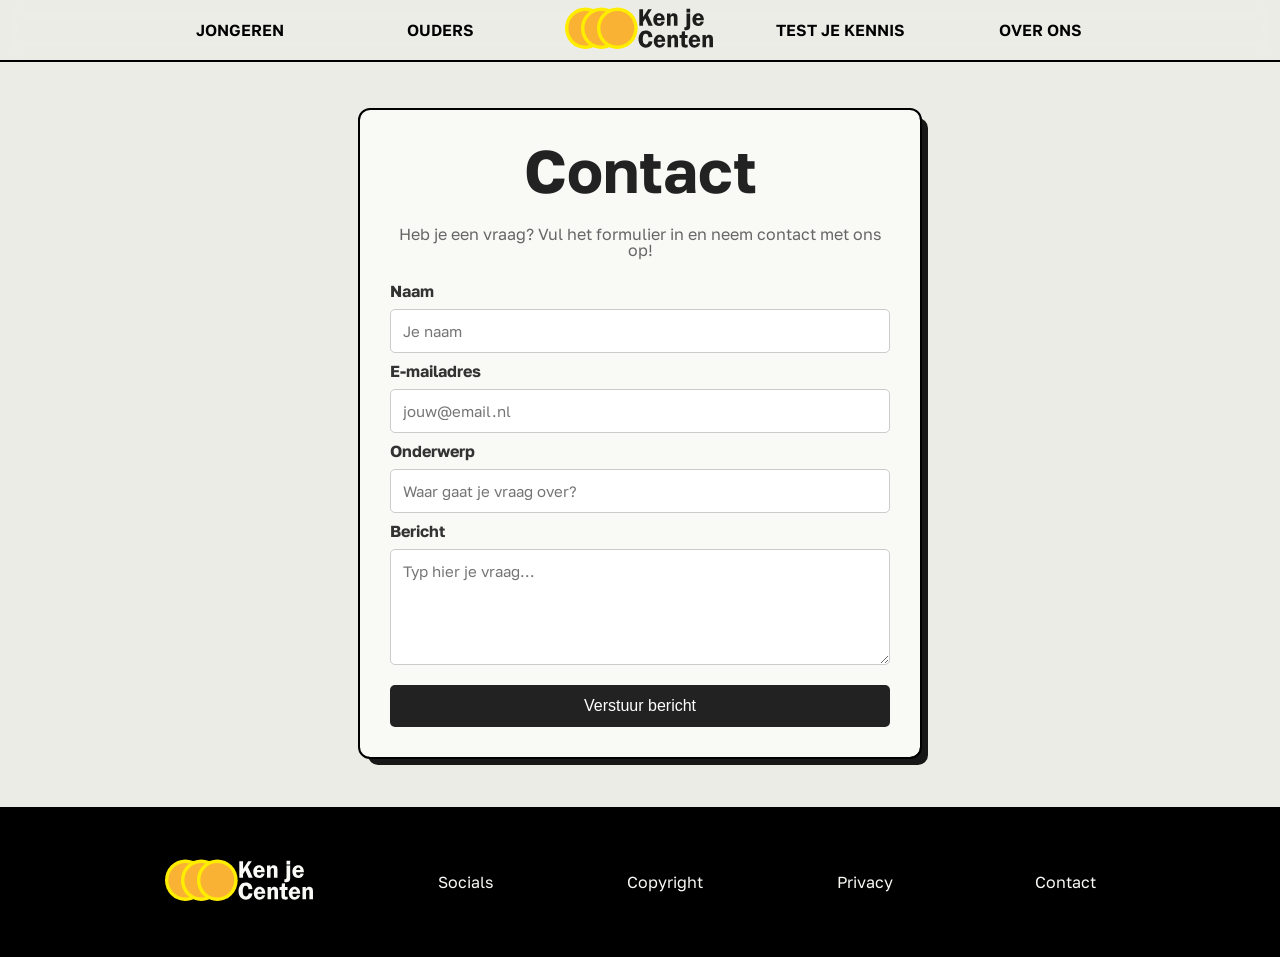
==== contact.html @ 7529b7ad "Add files via upload" ====
<!DOCTYPE html>
<html lang="en">
<head>
    <meta charset="UTF-8">
    <meta name="viewport" content="width=device-width, initial-scale=1.0">
    <link rel="stylesheet" href="css/style.css">
    <link rel="preconnect" href="https://fonts.googleapis.com">
    <link rel="preconnect" href="https://fonts.gstatic.com" crossorigin>
    <link href="https://fonts.googleapis.com/css2?family=Golos+Text:wght@400..900&family=Work+Sans:ital,wght@0,100..900;1,100..900&display=swap" rel="stylesheet">
    <title>Contact</title>
</head>
<body>

    <div class="header">
        <div class="headerbuttons">
            <a href="jongeren.html" class="headerbutton"><h1>jongeren</h1></a>
            <a href="ouders.html" class="headerbutton"><h1>ouders</h1></a>
        </div>
        <a href="index.html" class="logo"><img src="assets/kenjecentenlogo.svg" alt=""></a>
        <div class="headerbuttons">
            <a href="quiz.html" class="headerbutton"><h1>test je kennis</h1></a>
            <a href="overons.html" class="headerbutton"><h1>over ons</h1></a>
        </div>
    </div>

    <div class="contact">
        <h2>Contact</h2>
        <br>
        <p>Heb je een vraag? Vul het formulier in en neem contact met ons op!</p>

        <form action="#" method="POST">
            <label for="naam">Naam</label>
            <input type="text" id="naam" name="naam"
                placeholder="Je naam" required>

            <label for="email">E-mailadres</label>
            <input type="email" id="email" name="email"
                placeholder="jouw@email.nl" required>

            <label for="onderwerp">Onderwerp</label>
            <input type="text" id="onderwerp" name="onderwerp"
                placeholder="Waar gaat je vraag over?" required>

            <label for="bericht">Bericht</label>
            <textarea id="bericht" name="bericht" rows="5"
                    placeholder="Typ hier je vraag..." required></textarea>

            <button type="submit">Verstuur bericht</button>
        </form>
    </div>

    <div class="footer">
        <a href="index.html" class="logo"><img src="assets/kenjecentenlogowit.svg" alt=""></a>
        <a href="https://www.instagram.com/1c1c34/" target="_blank" rel="noopener noreferrer"><p class="footertext">Socials</p></a>
        <a href="copyright.html" target="_blank" rel="noopener noreferrer"><p class="footertext">Copyright</p></a>
        <a href="https://www.youtube.com/watch?v=dQw4w9WgXcQ" target="_blank" rel="noopener noreferrer"><p class="footertext">Privacy</p></a>
        <a href="#" target="_blank" rel="noopener noreferrer"><p class="footertext">Contact</p></a>
    </div>

</body>
</html>
---- css/style.css ----
/* http://meyerweb.com/eric/tools/css/reset/ 
   v2.0 | 20110126
   License: none (public domain)
*/

html, body, div, span, applet, object, iframe,
h1, h2, h3, h4, h5, h6, p, blockquote, pre,
a, abbr, acronym, address, big, cite, code,
del, dfn, em, img, ins, kbd, q, s, samp,
small, strike, strong, sub, sup, tt, var,
b, u, i, center,
dl, dt, dd, ol, ul, li,
fieldset, form, label, legend,
table, caption, tbody, tfoot, thead, tr, th, td,
article, aside, canvas, details, embed, 
figure, figcaption, footer, header, hgroup, 
menu, nav, output, ruby, section, summary,
time, mark, audio, video {
	margin: 0;
	padding: 0;
	border: 0;
	font-size: 100%;
	font: inherit;
	vertical-align: baseline;
}
/* HTML5 display-role reset for older browsers */
article, aside, details, figcaption, figure, 
footer, header, hgroup, menu, nav, section {
	display: block;
}
body {
	line-height: 1;
}
ol, ul {
	list-style: none;
}
blockquote, q {
	quotes: none;
}
blockquote:before, blockquote:after,
q:before, q:after {
	content: '';
	content: none;
}
table {
	border-collapse: collapse;
	border-spacing: 0;
}

a{
	text-decoration: none;
	color: black;
}

body{
	font-family: Golos Text;
	background-color: #ecece7;
}

h1{
	text-transform: uppercase;
	font-weight: 600;
}

h2{
	font-size: 60px;
	font-weight: 700;
}

h3{
	font-size: 30px;
}


.header {
    display: flex;
    align-items: center;
    justify-content: center;
    gap: 50px;
	outline: 2px solid black;
	position: sticky;
	top: 0;
	z-index: 1000;
    backdrop-filter: blur(10px);
}

.logo{
	height: 60px;
	width: 150px;
	display: flex;
	align-items: center;
}

.headerbuttons {
    display: flex;
    gap: 50px;
}

.headerbutton{
	height: 60px;
	width: 150px;
	display: flex;
	align-items: center;
	justify-content: center;
	transition: 300ms;
}

.headerbutton:hover{
	background-color: #cccccc;
	outline: 2px solid black;
	box-shadow: 3px 3px 0 black;
}

.buttontoquiz{
	display: block;
	margin: 60px auto 75px auto;
	width: 950px;
	height: auto;
	background-color: rgb(112, 196, 255);
	padding: 25px;
	border-radius: 10px;
	transition: 300ms;
}

.buttontoquiz:hover{
	background-color: rgb(33, 163, 255);
	outline: solid black 2px;
	box-shadow: 8px 8px 0 black;
}



.tekstblok{
	width: 950px;
	padding: 25px;
	height: auto;
	border: black solid 2px;
	border-radius: 25px;
	margin: 25px auto 150px auto;
    box-shadow: 8px 8px 0 #171717;
    background-color: #f9f9f6;
}

.fotogif{
	margin: 0 auto;
    width: 1000px;
    height: 200px;
    overflow: hidden;
	border-radius: 15px;
}

.fotogif img{
    display: block;
    width: 1000px;
    height: 200px;
    object-fit: fill;
}


.footer{
	background-color: black;
	height: 150px;
	display: flex;
	align-items: center;
	justify-content: center;
	gap: 100px;
}

.footertext{
	color: #f9f9f6;
	height: 40px;
	width: 100px;
	display: flex;
	align-items: center;
	justify-content: center;
	transition: 300ms;
	border-radius: 10px;
}

.footertext:hover{
	background-color: #444444;
	outline: 1px solid #f9f9f6;
	box-shadow: 3px 3px 0 #f9f9f6;
}

.contact {
    max-width: 500px;
    margin: 50px auto;
    padding: 30px;
    background-color: #f9f9f6;
    border-radius: 10px;
    box-shadow: 8px 8px 0 #171717;
	outline: 2px solid black;
}

.contact h2 {
    text-align: center;
    color: #222;
    margin-bottom: 10px;
}

.contact p {
    text-align: center;
    color: #666;
    margin-bottom: 25px;
}

.contact form {
    display: flex;
    flex-direction: column;
    gap: 10px;
}

.contact label {
    font-weight: bold;
    color: #333;
}

.contact input,
.contact textarea {
    padding: 12px;
    border: 1px solid #ccc;
    border-radius: 5px;
    font-size: 15px;
	font-family: Golos Text;
    box-sizing: border-box;
    width: 100%;
}

.contact input:focus,
.contact textarea:focus {
    outline: 1px solid #333;
    border-color: #333;
}

.contact textarea {
    resize: vertical;
}

.contact button {
    margin-top: 10px;
    padding: 12px;
    background-color: #222;
    color: white;
    border: none;
    border-radius: 5px;
    font-size: 16px;
    cursor: pointer;
    transition: background-color 0.3s ease;
}

.contact button:hover {
    background-color: #555;
}


[hidden] {
    display: none !important;
}

.spel {
    width: min(100% - 32px, 1000px);
    margin: 55px auto 100px;
    color: #171717;
    line-height: 1.5;
}

.spel-start,
.spel-scherm,
.eindscherm {
    background: #ffffff;
    border: 2px solid #171717;
    border-radius: 24px;
    padding: clamp(22px, 5vw, 48px);
    box-shadow: 8px 8px 0 #171717;
}

.spel-start {
    max-width: 720px;
    margin: 0 auto;
    text-align: center;
}

.spel-label,
.stap-label {
    font-size: 13px;
    font-weight: 800;
    letter-spacing: 2px;
    text-transform: uppercase;
    margin-bottom: 12px;
}

.spel-start h2,
.eindscherm h2 {
    font-size: clamp(34px, 6vw, 56px);
    line-height: 1.08;
    margin-bottom: 20px;
}

.spel-start > p:not(.spel-label),
#eindintro {
    font-size: 17px;
    margin-bottom: 24px;
}

.start-budget {
    background: #e3f4e8;
    border: 2px solid #171717;
    border-radius: 16px;
    padding: 20px;
    margin: 26px 0;
    display: flex;
    flex-direction: column;
    gap: 5px;
}

.start-budget strong {
    font-size: 32px;
    font-weight: 800;
}

.spel-uitleg {
    text-align: left;
    list-style: none;
    margin: 24px 0 30px;
}

.spel-uitleg li {
    padding: 10px 0 10px 32px;
    position: relative;
    border-bottom: 1px solid #e5e5e5;
}

.spel-uitleg li::before {
    content: "✓";
    position: absolute;
    left: 4px;
    font-weight: 800;
}

.spel-knop,
.koopknop,
.overslaanknop,
.prijsoptie {
    font: inherit;
    font-weight: 700;
    cursor: pointer;
    border: 2px solid #171717;
    border-radius: 12px;
    padding: 14px 20px;
    transition: transform 150ms, background-color 150ms;
}

.spel-knop {
    background: #70c4ff;
    color: #171717;
	transition: 300ms;
}

.spel-knop:hover,
.koopknop:hover,
.overslaanknop:hover,
.prijsoptie:hover {
   	background-color: rgb(33, 163, 255);
	outline: solid black 1px;
	box-shadow: 4px 4px 0 black;
}

.spel-knop:focus-visible,
.koopknop:focus-visible,
.overslaanknop:focus-visible,
.prijsoptie:focus-visible {
    outline: 3px solid #2869c7;
    outline-offset: 3px;
}

.spel-scherm {
    max-width: 850px;
    margin: 0 auto;
}

.spel-bovenbalk {
    display: flex;
    justify-content: space-between;
    align-items: center;
    flex-wrap: wrap;
    gap: 12px;
    font-size: 14px;
    font-weight: 800;
}

.budget-label strong {
    font-size: 18px;
}

.voortgang-balk {
    height: 12px;
    background: #e8e8e8;
    border: 1px solid #171717;
    border-radius: 20px;
    overflow: hidden;
    margin: 18px 0 28px;
}

#voortgangvulling {
    width: 0;
    height: 100%;
    background: #70c4ff;
    transition: width 250ms ease;
}

.productkaart {
    display: grid;
    grid-template-columns: minmax(0, 1fr) minmax(0, 1fr);
    border: 2px solid #171717;
    border-radius: 18px;
    overflow: hidden;
    margin-bottom: 28px;
}

.productfoto {
    position: relative;
    min-height: 280px;
    background: #f2f2ee;
}

.productfoto img {
    display: block;
    width: 100%;
    height: 100%;
    min-height: 280px;
    object-fit: cover;
}

.kortingsbadge {
    position: absolute;
    top: 14px;
    left: 14px;
    padding: 8px 12px;
    background: #ffdf66;
    border: 2px solid #171717;
    border-radius: 9px;
    font-weight: 800;
}

.productinfo {
    padding: clamp(20px, 4vw, 32px);
    align-self: center;
}

.productcategorie {
    color: #555;
    font-size: 13px;
    font-weight: 800;
    text-transform: uppercase;
    letter-spacing: 1px;
    margin-bottom: 8px;
}

.productinfo h2 {
    font-size: clamp(28px, 4vw, 40px);
    line-height: 1.1;
    margin-bottom: 20px;
}

.prijzen {
    display: flex;
    flex-wrap: wrap;
    align-items: baseline;
    gap: 12px;
    margin-bottom: 10px;
}

.oude-prijs {
    color: #666;
    text-decoration: line-through;
    font-size: 18px;
}

.aanbiedingsprijs {
    font-size: 28px;
    font-weight: 800;
}

.kortingstekst {
    font-size: 14px;
    color: #444;
}

.prijsvraag,
.koopkeuze,
.eindproducten,
.eindreflectie {
    margin-top: 28px;
}

.stap-label {
    color: #444;
}

.prijsvraag h3,
.koopkeuze h3,
.eindproducten h3,
.eindreflectie h3 {
    font-size: clamp(23px, 4vw, 30px);
    font-weight: 800;
    line-height: 1.2;
    margin-bottom: 12px;
}

.vraag-uitleg,
#koopuitleg {
    margin-bottom: 20px;
}

.prijsopties {
    display: grid;
    grid-template-columns: repeat(2, minmax(0, 1fr));
    gap: 12px;
}

.prijsoptie {
    background: #f9f9f6;
    min-height: 60px;
    font-size: 18px;
}

.prijsoptie:disabled {
    cursor: default;
    transform: none;
    opacity: 0.85;
}

.prijsoptie.antwoord-goed {
    background: #c9f1d4;
    border-color: #237541;
}

.prijsoptie.antwoord-fout {
    background: #ffd8d8;
    border-color: #b3261e;
}

.antwoordfeedback,
.keuzefeedback {
    padding: 15px;
    margin-top: 18px;
    border-radius: 12px;
    background: #f1f1ed;
    border: 1px solid #d2d2cd;
}

.feedback-goed {
    background: #e3f4e8 !important;
    border-color: #237541 !important;
}

.timerstatus {
    font-weight: 800;
    margin: 0 0 14px;
}

.timer-bijna-om {
    color: #b3261e;
}

.keuzeknoppen {
    display: flex;
    flex-wrap: wrap;
    gap: 12px;
    margin-top: 20px;
}

.koopknop {
    background: #bcebc9;
    flex: 1;
}

.overslaanknop {
    background: #f1f1ed;
    flex: 1;
}

.koopknop:disabled,
.overslaanknop:disabled {
    cursor: not-allowed;
    opacity: 0.55;
    transform: none;
}

.volgende-product {
    margin-top: 20px;
    width: 100%;
}

.resultaatcijfers {
    display: grid;
    grid-template-columns: repeat(3, minmax(0, 1fr));
    gap: 12px;
    margin: 28px 0;
}

.resultaatcijfer {
    display: flex;
    flex-direction: column;
    gap: 8px;
    padding: 18px;
    border: 2px solid #171717;
    border-radius: 14px;
    background: #f9f9f6;
}

.resultaatcijfer span {
    font-size: 13px;
    font-weight: 700;
}

.resultaatcijfer strong {
    font-size: clamp(18px, 3vw, 26px);
    overflow-wrap: anywhere;
}

.resultaatcijfer.over {
    background: #e3f4e8;
}

#gekochteproducten {
    display: grid;
    grid-template-columns: repeat(2, minmax(0, 1fr));
    gap: 14px;
}

.gekocht-product {
    display: flex;
    align-items: center;
    gap: 14px;
    padding: 12px;
    border: 1px solid #d8d8d3;
    border-radius: 12px;
}

.gekocht-product img {
    width: 85px;
    height: 85px;
    object-fit: cover;
    border-radius: 8px;
}

.gekocht-product strong {
    display: block;
    margin-bottom: 5px;
}

#leerpunt p {
    padding: 16px;
    margin-bottom: 10px;
    background: #f9f9f6;
    border-left: 4px solid #70c4ff;
    border-radius: 0 10px 10px 0;
}

#opnieuwknop {
    margin-top: 30px;
}

@media (max-width: 650px) {
    .spel {
        margin-top: 28px;
        margin-bottom: 60px;
    }

    .spel-start,
    .spel-scherm,
    .eindscherm {
        box-shadow: 4px 4px 0 #171717;
        border-radius: 17px;
    }

    .productkaart {
        grid-template-columns: 1fr;
    }

    .productfoto,
    .productfoto img {
        min-height: 230px;
        max-height: 300px;
    }

    .productinfo h2 {
        font-size: 32px;
    }

    .resultaatcijfers {
        grid-template-columns: 1fr;
    }

    .resultaatcijfer {
        flex-direction: row;
        justify-content: space-between;
        align-items: center;
    }

    #gekochteproducten {
        grid-template-columns: 1fr;
    }

    .spel-bovenbalk {
        align-items: flex-start;
    }

    .keuzeknoppen {
        flex-direction: column;
    }
}

@media (prefers-reduced-motion: reduce) {
    *,
    *::before,
    *::after {
        scroll-behavior: auto !important;
        transition-duration: 0.01ms !important;
    }
}
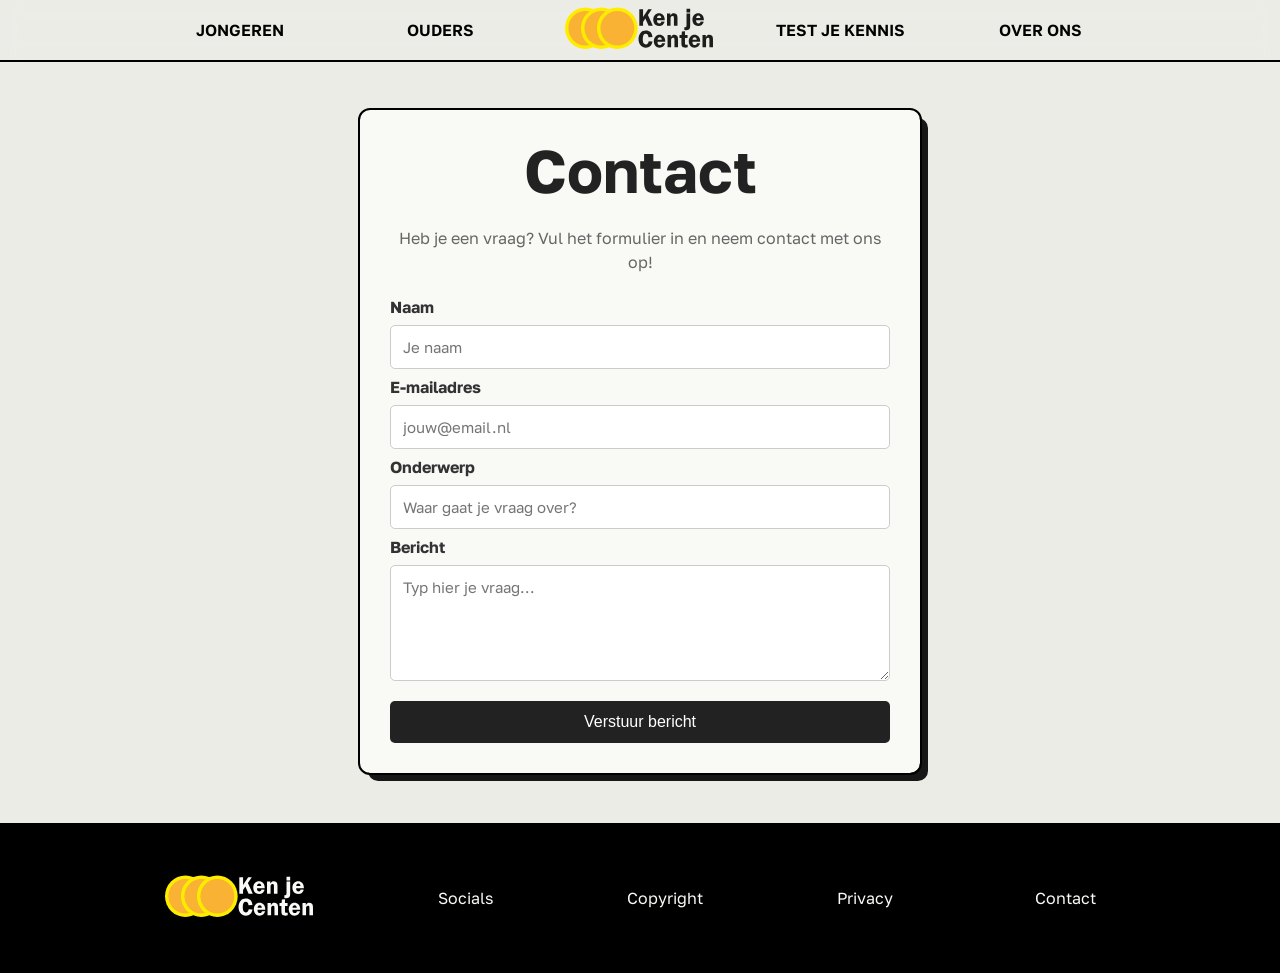
==== commit f718425f: "Add files via upload" ====
--- a/contact.html
+++ b/contact.html
@@ -9,8 +9,15 @@
     <link href="https://fonts.googleapis.com/css2?family=Golos+Text:wght@400..900&family=Work+Sans:ital,wght@0,100..900;1,100..900&display=swap" rel="stylesheet">
     <title>Contact</title>
 </head>
+
 <body>
 
+    <script>
+if (window.innerWidth <= 768) {
+  alert("Deze website is alleen beschikbaar op desktop. Open hem op je computer.");
+}
+
+</script>
     <div class="header">
         <div class="headerbuttons">
             <a href="jongeren.html" class="headerbutton"><h1>jongeren</h1></a>
@@ -51,7 +58,7 @@
 
     <div class="footer">
         <a href="index.html" class="logo"><img src="assets/kenjecentenlogowit.svg" alt=""></a>
-        <a href="https://www.instagram.com/1c1c34/" target="_blank" rel="noopener noreferrer"><p class="footertext">Socials</p></a>
+        <a href="https://www.instagram.com/kenjecenten/" target="_blank" rel="noopener noreferrer"><p class="footertext">Socials</p></a>
         <a href="copyright.html" target="_blank" rel="noopener noreferrer"><p class="footertext">Copyright</p></a>
         <a href="https://www.youtube.com/watch?v=dQw4w9WgXcQ" target="_blank" rel="noopener noreferrer"><p class="footertext">Privacy</p></a>
         <a href="#" target="_blank" rel="noopener noreferrer"><p class="footertext">Contact</p></a>
--- a/css/style.css
+++ b/css/style.css
@@ -69,8 +69,12 @@
 
 h3{
 	font-size: 30px;
-}
-
+    line-height: 1.2;
+}
+
+p{
+    line-height: 1.5;
+}
 
 .header {
     display: flex;
@@ -129,6 +133,70 @@
 }
 
 
+
+.zoekbalkblok {
+    height: 200px;
+    display: flex;
+    margin: 30px auto 0 auto;
+    padding: 25px;
+    box-sizing: border-box;
+}
+
+.zoekbalk {
+    display: flex;
+    width: 100%;
+    max-width: 900px;
+    margin: 20px auto;
+}
+
+.zoekbalk input {
+    flex: 1;
+    padding: 12px;
+    font-size: 16px;
+    border-radius: 5px 0 0 5px;
+    outline: 1px solid black;
+    border-radius: 5px 0 0 5px;
+}
+
+.zoekbalk button {
+    padding: 12px 20px;
+    background-color: #333;
+    color: white;
+    border: none;
+    cursor: pointer;
+    border-radius: 0 5px 5px 0;
+    outline: 1px solid #f9f9f6;
+}
+
+.zoekbalk button:hover {
+	background-color: #444444;
+	outline: 1px solid #f9f9f6;
+	box-shadow: 3px 3px 0 #f9f9f6;
+}
+
+
+.geldachtergrond {
+	margin: 0 auto;
+    width: 1000px;
+    height: 200px;
+    overflow: hidden;
+	border-radius: 15px;
+    background: url("../assets/geldgeldgeld.jpg") center / cover no-repeat;
+    background-blend-mode: darken;
+    background-color: rgba(0, 0, 0, 0.6);
+    padding: 0 100px 0 100px;
+}
+
+.geldachtergrond img{
+    display: block;
+    width: 1000px;
+    height: 200px;
+    object-fit: fill;
+}
+
+.geldachtergrond h3{
+    color: white;
+}
 
 .tekstblok{
 	width: 950px;
